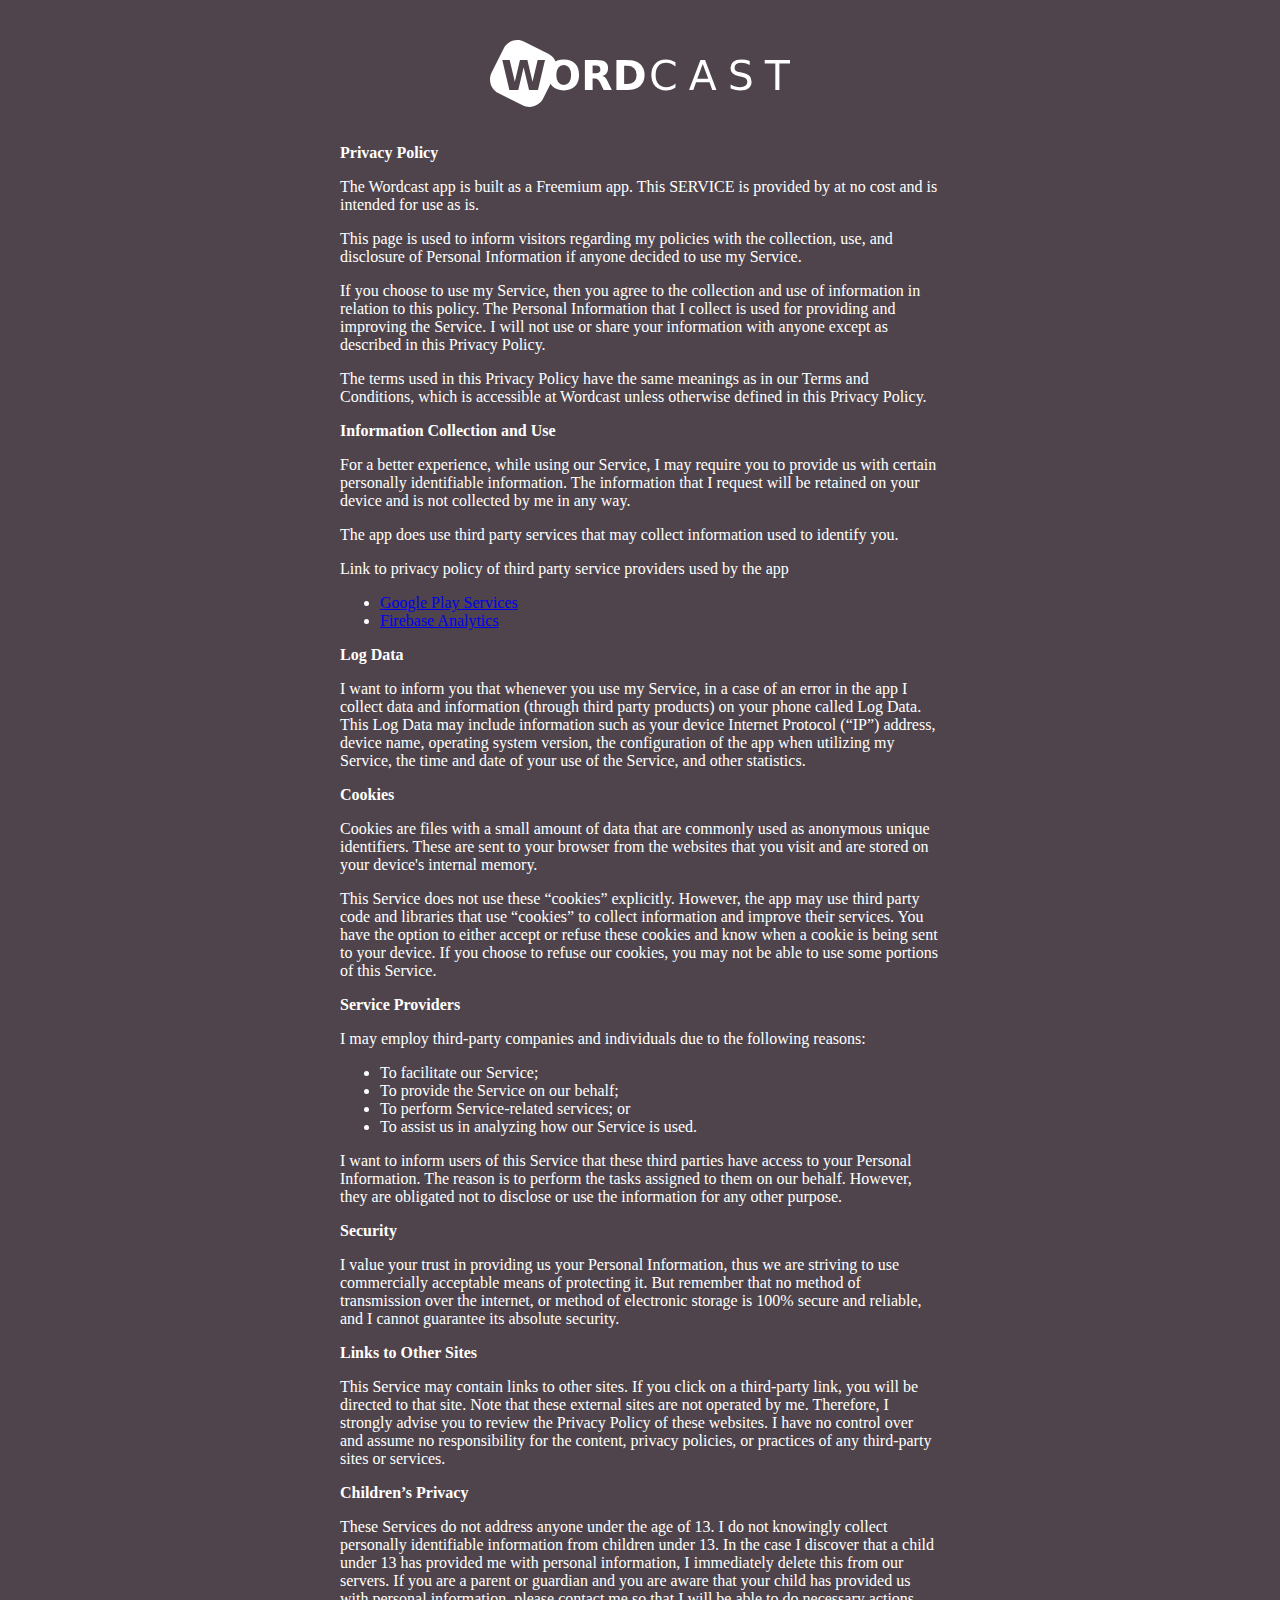
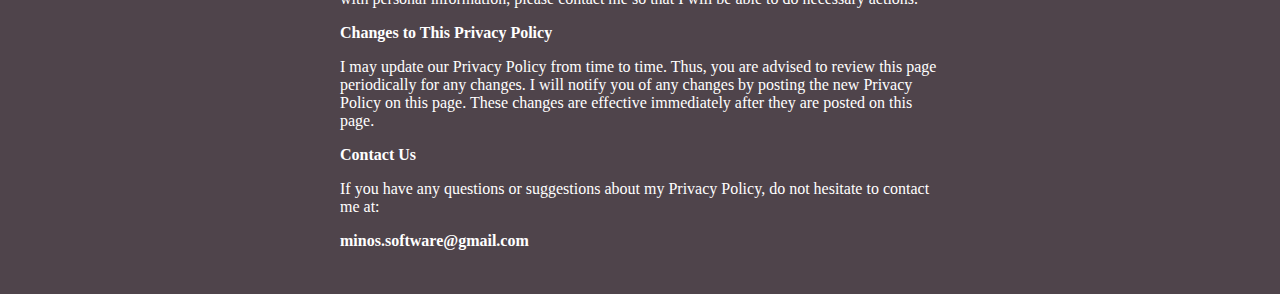
==== privacy.html @ 3b744922 "Updates" ====
<!DOCTYPE html>
<html lang="en">
  <head>
    <meta charset="utf-8" />
    <link rel="shortcut icon" href="%PUBLIC_URL%/favicon.ico" />
    <meta name="viewport" content="width=device-width, initial-scale=1" />
    <meta name="theme-color" content="#000000" />
    <link rel="stylesheet" href="index.css">
    <!--
      manifest.json provides metadata used when your web app is installed on a
      user's mobile device or desktop. See https://developers.google.com/web/fundamentals/web-app-manifest/
    -->
    <link rel="manifest" href="%PUBLIC_URL%/manifest.json" />

    <!--<div id="content">Nothing here yet. Waiting for Cast....</div>-->
    <!--
      Notice the use of %PUBLIC_URL% in the tags above.
      It will be replaced with the URL of the `public` folder during the build.
      Only files inside the `public` folder can be referenced from the HTML.

      Unlike "/favicon.ico" or "favicon.ico", "%PUBLIC_URL%/favicon.ico" will
      work correctly both with client-side routing and a non-root public URL.
      Learn how to configure a non-root public URL by running `npm run build`.
    -->
    <title>React App</title>
  </head>
  <body id="body" bgcolor="#4f444b"><!--#248775-->
    <noscript>You need to enable JavaScript to run this app.</noscript>
        <img id="privacylogo" src="wordcastlogo_white.svg" />
      
      <div id="content"><p><strong>Privacy Policy</strong></p><p>                      The Wordcast app is built as                     a Freemium app. This SERVICE is provided by                      at no cost and is intended for                     use as is.                   </p> <p>                     This page is used to inform visitors regarding                     my policies with the collection, use, and                     disclosure of Personal Information if anyone decided to use                     my Service.                   </p> <p>                     If you choose to use my Service, then you agree                     to the collection and use of information in relation to this                     policy. The Personal Information that I collect is                     used for providing and improving the Service.                     I will not use or share your                     information with anyone except as described in this Privacy                     Policy.                   </p> <p>                     The terms used in this Privacy Policy have the same meanings                     as in our Terms and Conditions, which is accessible at                     Wordcast unless otherwise defined in this Privacy                     Policy.                   </p> <p><strong>Information Collection and Use</strong></p> <p>                     For a better experience, while using our Service,                     I may require you to provide us with certain                     personally identifiable information. The                     information that I request will be                     retained on your device and is not collected by me in any way.                   </p> <p>                     The app does use third party services that may collect                     information used to identify you.                   </p> <div><p>                       Link to privacy policy of third party service providers                       used by the app                     </p> <ul><li><a href="https://www.google.com/policies/privacy/" rel="nofollow" target="_blank">Google Play Services</a></li><li><a href="https://firebase.google.com/policies/analytics" rel="nofollow" target="_blank">Firebase Analytics</a></li></ul></div> <p><strong>Log Data</strong></p> <p>                     I want to inform you that whenever                     you use my Service, in a case of an error in the                     app I collect data and information (through third                     party products) on your phone called Log Data. This Log Data                     may include information such as your device Internet                     Protocol (“IP”) address, device name, operating system                     version, the configuration of the app when utilizing                     my Service, the time and date of your use of the                     Service, and other statistics.                   </p> <p><strong>Cookies</strong></p> <p>                     Cookies are files with a small amount of data that are                     commonly used as anonymous unique identifiers. These are                     sent to your browser from the websites that you visit and                     are stored on your device's internal memory.                   </p> <p>                     This Service does not use these “cookies” explicitly.                     However, the app may use third party code and libraries that                     use “cookies” to collect information and improve their                     services. You have the option to either accept or refuse                     these cookies and know when a cookie is being sent to your                     device. If you choose to refuse our cookies, you may not be                     able to use some portions of this Service.                   </p> <p><strong>Service Providers</strong></p> <p>                     I may employ third-party companies                     and individuals due to the following reasons:                   </p> <ul><li>To facilitate our Service;</li> <li>To provide the Service on our behalf;</li> <li>To perform Service-related services; or</li> <li>To assist us in analyzing how our Service is used.</li></ul> <p>                     I want to inform users of this                     Service that these third parties have access to your                     Personal Information. The reason is to perform the tasks                     assigned to them on our behalf. However, they are obligated                     not to disclose or use the information for any other                     purpose.                   </p> <p><strong>Security</strong></p> <p>                     I value your trust in providing us                     your Personal Information, thus we are striving to use                     commercially acceptable means of protecting it. But remember                     that no method of transmission over the internet, or method                     of electronic storage is 100% secure and reliable, and                     I cannot guarantee its absolute security.                   </p> <p><strong>Links to Other Sites</strong></p> <p>                     This Service may contain links to other sites. If you click                     on a third-party link, you will be directed to that site.                     Note that these external sites are not operated by                     me. Therefore, I strongly advise you to                     review the Privacy Policy of these websites.                     I have no control over and assume no                     responsibility for the content, privacy policies, or                     practices of any third-party sites or services.                   </p> <p><strong>Children’s Privacy</strong></p> <p>                     These Services do not address anyone under the age of 13.                     I do not knowingly collect personally                     identifiable information from children under 13. In the case                     I discover that a child under 13 has provided                     me with personal information,                     I immediately delete this from our servers. If you                     are a parent or guardian and you are aware that your child                     has provided us with personal information, please contact                     me so that I will be able to do                     necessary actions.                   </p> <p><strong>Changes to This Privacy Policy</strong></p> <p>                     I may update our Privacy Policy from                     time to time. Thus, you are advised to review this page                     periodically for any changes. I will                     notify you of any changes by posting the new Privacy Policy                     on this page. These changes are effective immediately after                     they are posted on this page.                   </p> <p><strong>Contact Us</strong></p> <p>                     If you have any questions or suggestions about                     my Privacy Policy, do not hesitate to contact                     me at: </p><p><strong>minos.software@gmail.com</strong></p></div>

  </body>
</html>
---- index.css ----
#bootlogo{
  position: absolute;
   top: 50%;
   left: 50%;
   width: 600px;
   height: 134px; /*65px;*/
   margin-top: -67px;/*-32.5px; /* Half the height */
   margin-left: -300px;
   z-index: -1;
}
#privacylogo{
  position: absolute;
   top: 40px;
   left: 50%;
   width: 300px;
   height: 67px; /*65px;*/
   margin-left: -150px;
   z-index: -1;
}
#body{
    
    text-align: center;
}
#content{
    max-width: 600px;
    margin: 20px;
    margin-top: 120px;
    color: white;
    display: inline-block;
    text-align: left;
}


.root{
  z-index: 99;
  background: #4f444b;
}
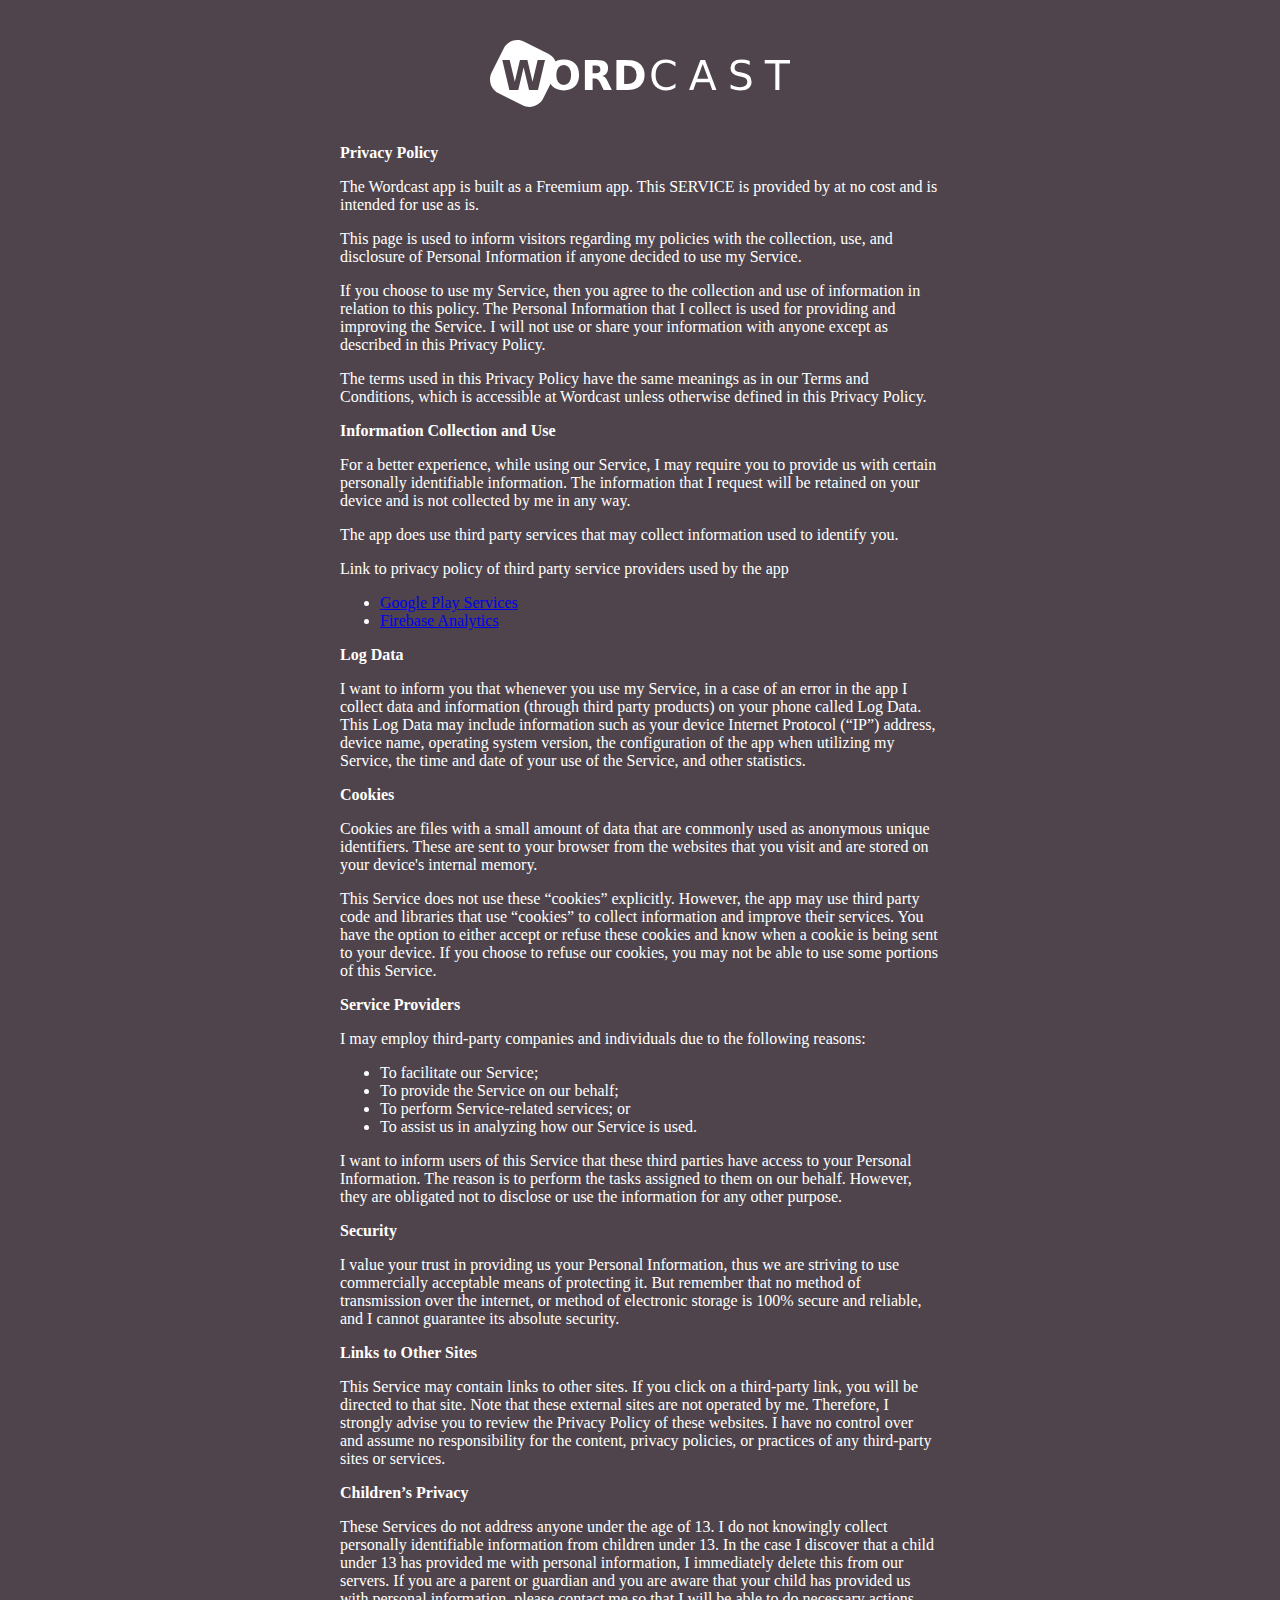
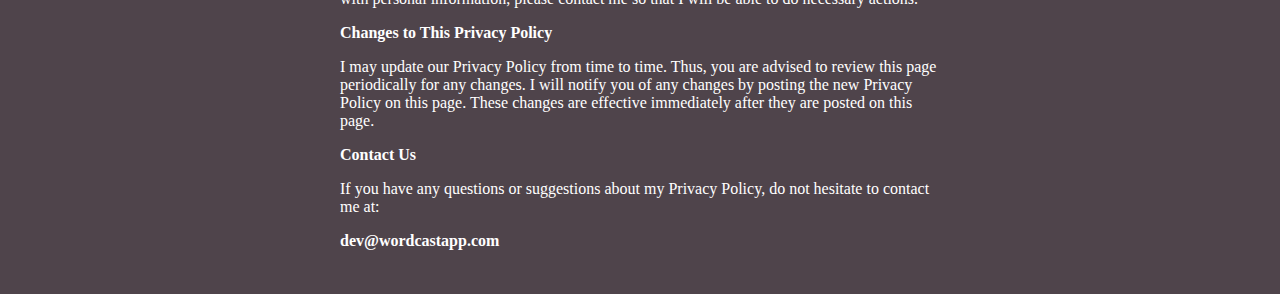
==== commit f1dd9412: "Updates" ====
--- a/privacy.html
+++ b/privacy.html
@@ -27,8 +27,8 @@
   <body id="body" bgcolor="#4f444b"><!--#248775-->
     <noscript>You need to enable JavaScript to run this app.</noscript>
         <img id="privacylogo" src="wordcastlogo_white.svg" />
-      
-      <div id="content"><p><strong>Privacy Policy</strong></p><p>                      The Wordcast app is built as                     a Freemium app. This SERVICE is provided by                      at no cost and is intended for                     use as is.                   </p> <p>                     This page is used to inform visitors regarding                     my policies with the collection, use, and                     disclosure of Personal Information if anyone decided to use                     my Service.                   </p> <p>                     If you choose to use my Service, then you agree                     to the collection and use of information in relation to this                     policy. The Personal Information that I collect is                     used for providing and improving the Service.                     I will not use or share your                     information with anyone except as described in this Privacy                     Policy.                   </p> <p>                     The terms used in this Privacy Policy have the same meanings                     as in our Terms and Conditions, which is accessible at                     Wordcast unless otherwise defined in this Privacy                     Policy.                   </p> <p><strong>Information Collection and Use</strong></p> <p>                     For a better experience, while using our Service,                     I may require you to provide us with certain                     personally identifiable information. The                     information that I request will be                     retained on your device and is not collected by me in any way.                   </p> <p>                     The app does use third party services that may collect                     information used to identify you.                   </p> <div><p>                       Link to privacy policy of third party service providers                       used by the app                     </p> <ul><li><a href="https://www.google.com/policies/privacy/" rel="nofollow" target="_blank">Google Play Services</a></li><li><a href="https://firebase.google.com/policies/analytics" rel="nofollow" target="_blank">Firebase Analytics</a></li></ul></div> <p><strong>Log Data</strong></p> <p>                     I want to inform you that whenever                     you use my Service, in a case of an error in the                     app I collect data and information (through third                     party products) on your phone called Log Data. This Log Data                     may include information such as your device Internet                     Protocol (“IP”) address, device name, operating system                     version, the configuration of the app when utilizing                     my Service, the time and date of your use of the                     Service, and other statistics.                   </p> <p><strong>Cookies</strong></p> <p>                     Cookies are files with a small amount of data that are                     commonly used as anonymous unique identifiers. These are                     sent to your browser from the websites that you visit and                     are stored on your device's internal memory.                   </p> <p>                     This Service does not use these “cookies” explicitly.                     However, the app may use third party code and libraries that                     use “cookies” to collect information and improve their                     services. You have the option to either accept or refuse                     these cookies and know when a cookie is being sent to your                     device. If you choose to refuse our cookies, you may not be                     able to use some portions of this Service.                   </p> <p><strong>Service Providers</strong></p> <p>                     I may employ third-party companies                     and individuals due to the following reasons:                   </p> <ul><li>To facilitate our Service;</li> <li>To provide the Service on our behalf;</li> <li>To perform Service-related services; or</li> <li>To assist us in analyzing how our Service is used.</li></ul> <p>                     I want to inform users of this                     Service that these third parties have access to your                     Personal Information. The reason is to perform the tasks                     assigned to them on our behalf. However, they are obligated                     not to disclose or use the information for any other                     purpose.                   </p> <p><strong>Security</strong></p> <p>                     I value your trust in providing us                     your Personal Information, thus we are striving to use                     commercially acceptable means of protecting it. But remember                     that no method of transmission over the internet, or method                     of electronic storage is 100% secure and reliable, and                     I cannot guarantee its absolute security.                   </p> <p><strong>Links to Other Sites</strong></p> <p>                     This Service may contain links to other sites. If you click                     on a third-party link, you will be directed to that site.                     Note that these external sites are not operated by                     me. Therefore, I strongly advise you to                     review the Privacy Policy of these websites.                     I have no control over and assume no                     responsibility for the content, privacy policies, or                     practices of any third-party sites or services.                   </p> <p><strong>Children’s Privacy</strong></p> <p>                     These Services do not address anyone under the age of 13.                     I do not knowingly collect personally                     identifiable information from children under 13. In the case                     I discover that a child under 13 has provided                     me with personal information,                     I immediately delete this from our servers. If you                     are a parent or guardian and you are aware that your child                     has provided us with personal information, please contact                     me so that I will be able to do                     necessary actions.                   </p> <p><strong>Changes to This Privacy Policy</strong></p> <p>                     I may update our Privacy Policy from                     time to time. Thus, you are advised to review this page                     periodically for any changes. I will                     notify you of any changes by posting the new Privacy Policy                     on this page. These changes are effective immediately after                     they are posted on this page.                   </p> <p><strong>Contact Us</strong></p> <p>                     If you have any questions or suggestions about                     my Privacy Policy, do not hesitate to contact                     me at: </p><p><strong>minos.software@gmail.com</strong></p></div>
+
+      <div id="content"><p><strong>Privacy Policy</strong></p><p>                      The Wordcast app is built as                     a Freemium app. This SERVICE is provided by                      at no cost and is intended for                     use as is.                   </p> <p>                     This page is used to inform visitors regarding                     my policies with the collection, use, and                     disclosure of Personal Information if anyone decided to use                     my Service.                   </p> <p>                     If you choose to use my Service, then you agree                     to the collection and use of information in relation to this                     policy. The Personal Information that I collect is                     used for providing and improving the Service.                     I will not use or share your                     information with anyone except as described in this Privacy                     Policy.                   </p> <p>                     The terms used in this Privacy Policy have the same meanings                     as in our Terms and Conditions, which is accessible at                     Wordcast unless otherwise defined in this Privacy                     Policy.                   </p> <p><strong>Information Collection and Use</strong></p> <p>                     For a better experience, while using our Service,                     I may require you to provide us with certain                     personally identifiable information. The                     information that I request will be                     retained on your device and is not collected by me in any way.                   </p> <p>                     The app does use third party services that may collect                     information used to identify you.                   </p> <div><p>                       Link to privacy policy of third party service providers                       used by the app                     </p> <ul><li><a href="https://www.google.com/policies/privacy/" rel="nofollow" target="_blank">Google Play Services</a></li><li><a href="https://firebase.google.com/policies/analytics" rel="nofollow" target="_blank">Firebase Analytics</a></li></ul></div> <p><strong>Log Data</strong></p> <p>                     I want to inform you that whenever                     you use my Service, in a case of an error in the                     app I collect data and information (through third                     party products) on your phone called Log Data. This Log Data                     may include information such as your device Internet                     Protocol (“IP”) address, device name, operating system                     version, the configuration of the app when utilizing                     my Service, the time and date of your use of the                     Service, and other statistics.                   </p> <p><strong>Cookies</strong></p> <p>                     Cookies are files with a small amount of data that are                     commonly used as anonymous unique identifiers. These are                     sent to your browser from the websites that you visit and                     are stored on your device's internal memory.                   </p> <p>                     This Service does not use these “cookies” explicitly.                     However, the app may use third party code and libraries that                     use “cookies” to collect information and improve their                     services. You have the option to either accept or refuse                     these cookies and know when a cookie is being sent to your                     device. If you choose to refuse our cookies, you may not be                     able to use some portions of this Service.                   </p> <p><strong>Service Providers</strong></p> <p>                     I may employ third-party companies                     and individuals due to the following reasons:                   </p> <ul><li>To facilitate our Service;</li> <li>To provide the Service on our behalf;</li> <li>To perform Service-related services; or</li> <li>To assist us in analyzing how our Service is used.</li></ul> <p>                     I want to inform users of this                     Service that these third parties have access to your                     Personal Information. The reason is to perform the tasks                     assigned to them on our behalf. However, they are obligated                     not to disclose or use the information for any other                     purpose.                   </p> <p><strong>Security</strong></p> <p>                     I value your trust in providing us                     your Personal Information, thus we are striving to use                     commercially acceptable means of protecting it. But remember                     that no method of transmission over the internet, or method                     of electronic storage is 100% secure and reliable, and                     I cannot guarantee its absolute security.                   </p> <p><strong>Links to Other Sites</strong></p> <p>                     This Service may contain links to other sites. If you click                     on a third-party link, you will be directed to that site.                     Note that these external sites are not operated by                     me. Therefore, I strongly advise you to                     review the Privacy Policy of these websites.                     I have no control over and assume no                     responsibility for the content, privacy policies, or                     practices of any third-party sites or services.                   </p> <p><strong>Children’s Privacy</strong></p> <p>                     These Services do not address anyone under the age of 13.                     I do not knowingly collect personally                     identifiable information from children under 13. In the case                     I discover that a child under 13 has provided                     me with personal information,                     I immediately delete this from our servers. If you                     are a parent or guardian and you are aware that your child                     has provided us with personal information, please contact                     me so that I will be able to do                     necessary actions.                   </p> <p><strong>Changes to This Privacy Policy</strong></p> <p>                     I may update our Privacy Policy from                     time to time. Thus, you are advised to review this page                     periodically for any changes. I will                     notify you of any changes by posting the new Privacy Policy                     on this page. These changes are effective immediately after                     they are posted on this page.                   </p> <p><strong>Contact Us</strong></p> <p>                     If you have any questions or suggestions about                     my Privacy Policy, do not hesitate to contact                     me at: </p><p><strong>dev@wordcastapp.com</strong></p></div>
 
   </body>
 </html>
